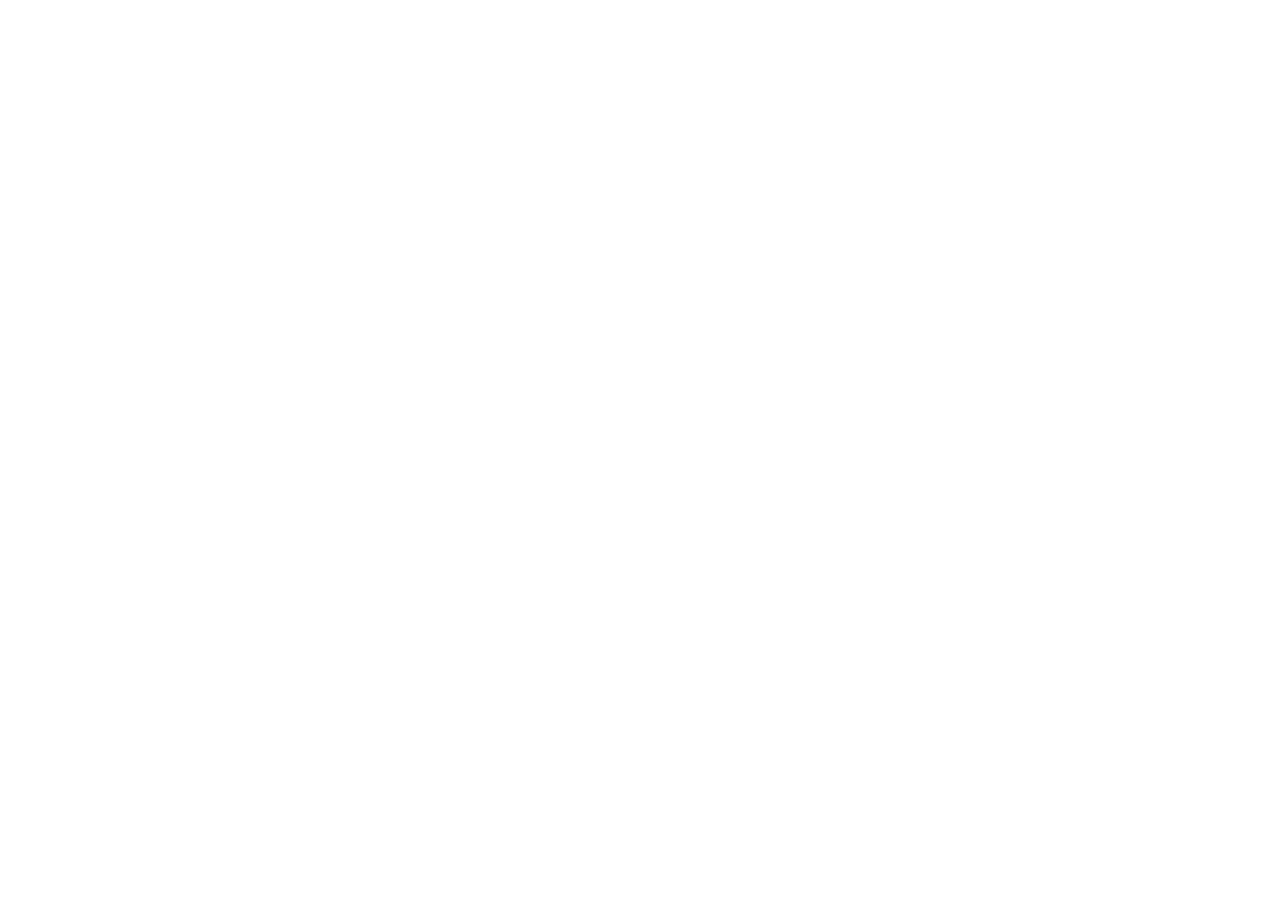
==== index.html @ ded70685 "first draft" ====
<!doctype html>
<html>
	<head>
		<meta charset="utf-8">
		<meta name="viewport" content="width=device-width, initial-scale=1.0, maximum-scale=1.0, user-scalable=no">

		<title>reveal.js</title>

		<link rel="stylesheet" href="css/reveal.css">
		<link rel="stylesheet" href="css/theme/black.css">

		<!-- Theme used for syntax highlighting of code -->
		<link rel="stylesheet" href="lib/css/zenburn.css">

		<!-- Printing and PDF exports -->
		<script>
			var link = document.createElement( 'link' );
			link.rel = 'stylesheet';
			link.type = 'text/css';
			link.href = window.location.search.match( /print-pdf/gi ) ? 'css/print/pdf.css' : 'css/print/paper.css';
			document.getElementsByTagName( 'head' )[0].appendChild( link );
		</script>
	</head>
	<body>
		<div class="reveal">
			<div class="slides">
				<section><img src="./images/GovHackTeam.jpg"></section>
				<section><img src="./images/OpenSourceLogo.png" class="no-bg"><h2>Open Source</h2></section>
				<section><img src="./images/ThinkFeelDo.png" class="no-bg"></section>
				<section>
					<h2>THINK</h2>
				</section>
				<section><img src="./images/NewPowerBook.png" class="no-bg"></section>
				<section><img src="./images/SlowInnovation.jpg"></section>
				<section><img src="./images/DarkAlleyMob.jpg"></section>
				<section><img src="./images/SunsetConnect.jpg"></section>
				<section>
					<h2>FEEL</h2>
				</section>
				<section><img src="./images/BigMob.jpg"></section>
				<section><img src="./images/GlassOffice.png"></section>
				<section><img src="./images/FeetWithFog.jpg"></section>
				<section><img src="./images/Croc.jpg"></section>
				<section>
					<h2>DO</h2>
				</section>
				<section><img src="./images/OpenDesignKit.png"></section>
				<section><img src="./images/Roadmap.png"></section>
				<section><img src="./images/Standoff.jpg"></section>
				<section><img src="./images/Remix.png" class="no-bg"></section>
				<section>
					<h2>Implementation</h2>
				</section>
				<section><img src="./images/GavAtSHAK.jpg" style="max-height: 70vh"></section>
				<section><img src="./images/Fireworks.jpg"></section>
				<section>
					<h2>Holding bay</h2>
				</section>
				<section><img src="./images/CultureBreakfast.png"></section>
				<section><img src="./images/GirlGeekAcademy.jpg"></section>

			</div>
		</div>

		<script src="lib/js/head.min.js"></script>
		<script src="js/reveal.js"></script>

		<script>
			// More info about config & dependencies:
			// - https://github.com/hakimel/reveal.js#configuration
			// - https://github.com/hakimel/reveal.js#dependencies
			Reveal.initialize({
				dependencies: [
					{ src: 'plugin/markdown/marked.js' },
					{ src: 'plugin/markdown/markdown.js' },
					{ src: 'plugin/notes/notes.js', async: true },
					{ src: 'plugin/highlight/highlight.js', async: true, callback: function() { hljs.initHighlightingOnLoad(); } }
				]
			});
		</script>
	</body>
</html>
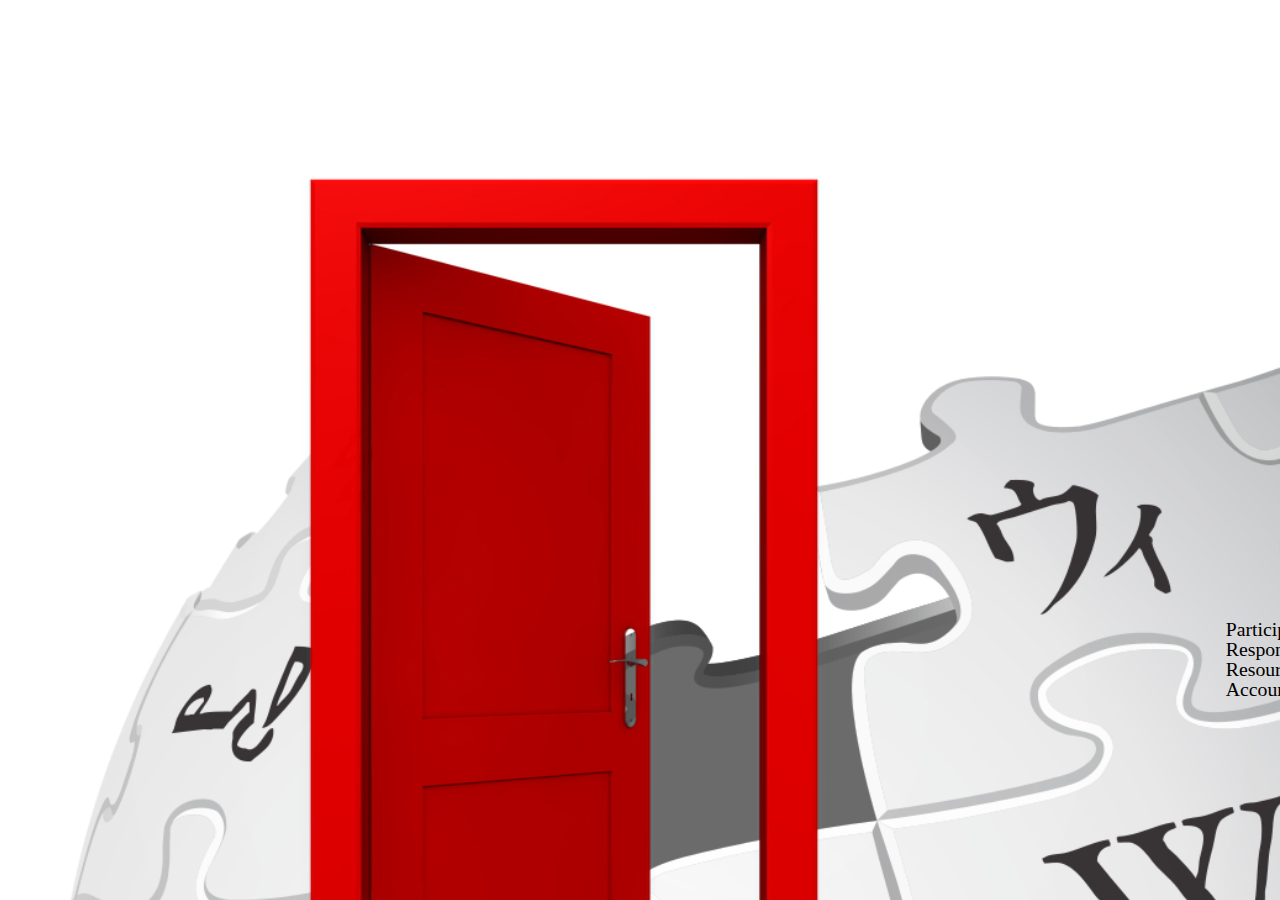
==== commit 530be1c1: "best" ====
--- a/index.html
+++ b/index.html
@@ -24,40 +24,45 @@
 	<body>
 		<div class="reveal">
 			<div class="slides">
-				<section><img src="./images/GovHackTeam.jpg"></section>
-				<section><img src="./images/OpenSourceLogo.png" class="no-bg"><h2>Open Source</h2></section>
-				<section><img src="./images/ThinkFeelDo.png" class="no-bg"></section>
+				<section><img src="./images/Me.jpg"></section>
+				<section><h2>How to create the <br>best environment?</h2><br><h2>How to scale?</h2></section>
+				<section class="half-slide"><img src="./images/OpenSourceLogo.png" class="no-bg "><img src="./images/wikipedia.png" class="no-bg "><h2>Open Source</h2></section>
+				<section class="half-slide">
+					<img src="./images/open-door.png" class="no-bg" style="float: left;">
+					<div>
+						<h3 style="text-align: left">Participative</h2>
+						<h3 style="text-align: left">Responsive</h2>
+						<h3 style="text-align: left">Resourceful</h2>
+						<h3 style="text-align: left">Accountable</h2>
+					</div>
+				</section>
+				<section><img src="./images/Roadmap.png"></section>
+				<section><img src="./images/design-squiggle.jpg"></section>
+				<section><img src="./images/CultureBreakfast.png"></section>
+				<section><img src="./images/fire.jpg" class="no-bg"></section>
+				<section><img src="./images/Fireworks.jpg"></section>
+				<section><h1>?  !  ?</h1></section>
+				<section><img src="./images/risk-assessment.jpg"></section>
+				<section><img src="./images/post-its.jpg" ></section>
+				<section><img src="./images/super-hero-team.jpg"></section>
+				<section><img src="./images/decentralised.jpg"></section>
+				<section><img src="./images/bubble.jpg"></section>
 				<section>
-					<h2>THINK</h2>
+					<table>
+						<tbody>
+							<tr class="tr1">
+								<td class="td1"><h2>Embrace</h2></td><td><h2>Use</h2></td>
+							</tr>
+							<tr>
+								<td class="td1"><h2>Prohibit</h2></td><td><h2>Tolerate</h2></td>
+							</tr>
+						</tbody>
+					</table>
 				</section>
-				<section><img src="./images/NewPowerBook.png" class="no-bg"></section>
-				<section><img src="./images/SlowInnovation.jpg"></section>
-				<section><img src="./images/DarkAlleyMob.jpg"></section>
-				<section><img src="./images/SunsetConnect.jpg"></section>
-				<section>
-					<h2>FEEL</h2>
-				</section>
-				<section><img src="./images/BigMob.jpg"></section>
+				<section><img src="./images/lego-scale.jpg"></section>
+				<section><img src="./images/lego-wall.jpg"></section>
 				<section><img src="./images/GlassOffice.png"></section>
-				<section><img src="./images/FeetWithFog.jpg"></section>
-				<section><img src="./images/Croc.jpg"></section>
-				<section>
-					<h2>DO</h2>
-				</section>
-				<section><img src="./images/OpenDesignKit.png"></section>
-				<section><img src="./images/Roadmap.png"></section>
-				<section><img src="./images/Standoff.jpg"></section>
-				<section><img src="./images/Remix.png" class="no-bg"></section>
-				<section>
-					<h2>Implementation</h2>
-				</section>
-				<section><img src="./images/GavAtSHAK.jpg" style="max-height: 70vh"></section>
-				<section><img src="./images/Fireworks.jpg"></section>
-				<section>
-					<h2>Holding bay</h2>
-				</section>
-				<section><img src="./images/CultureBreakfast.png"></section>
-				<section><img src="./images/GirlGeekAcademy.jpg"></section>
+				<section><h2>...</h2></section>
 
 			</div>
 		</div>
